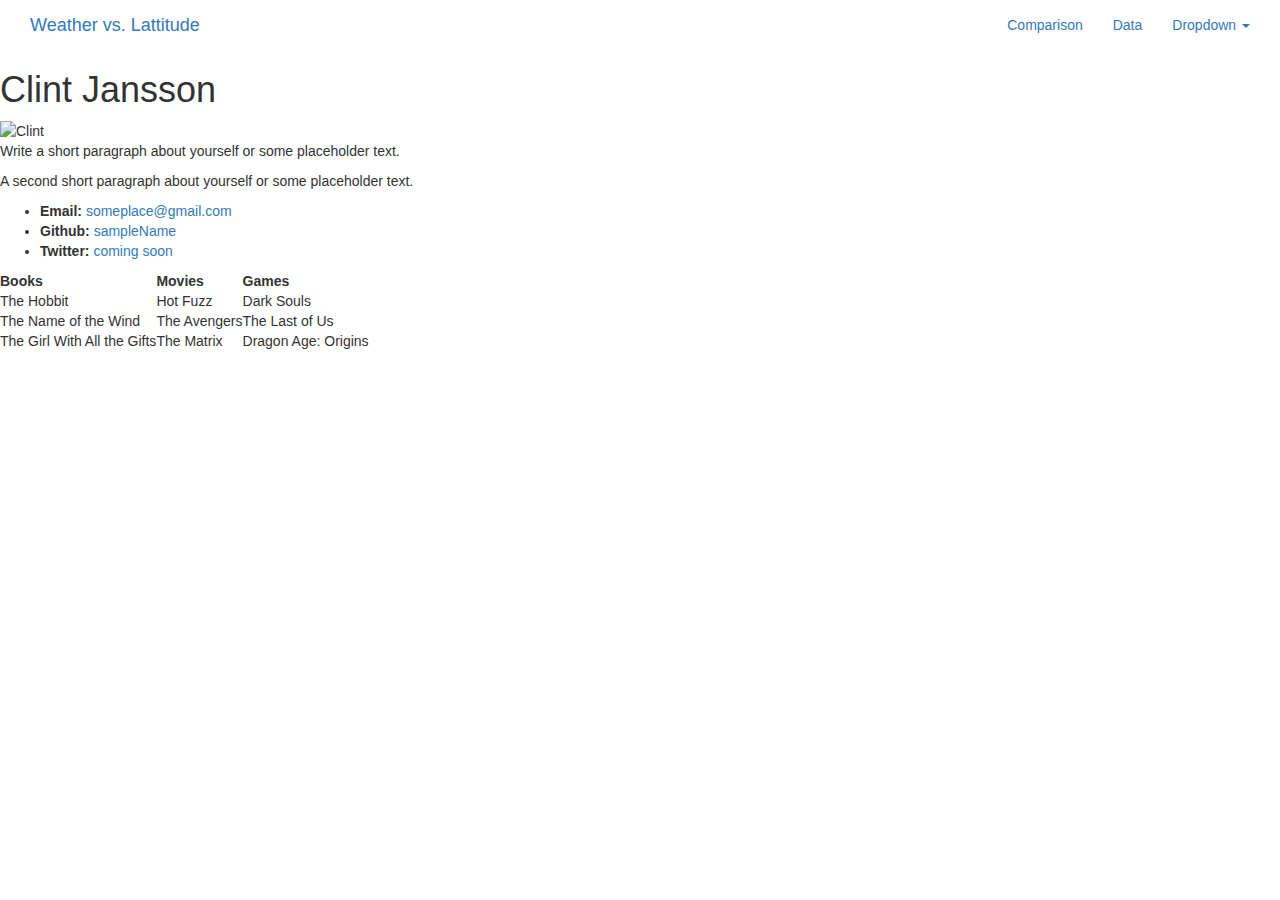
==== index.html @ 357d3d09 "test" ====
<!DOCTYPE html>
<html lang="en-us">
<head>
  <meta charset="UTF-8">
  <title>Clint Jansson</title>
  <link rel="stylesheet" href="https://maxcdn.bootstrapcdn.com/bootstrap/3.3.7/css/bootstrap.min.css" integrity="sha384-BVYiiSIFeK1dGmJRAkycuHAHRg32OmUcww7on3RYdg4Va+PmSTsz/K68vbdEjh4u" crossorigin="anonymous">
</head>

<body>
  <nav class="nav nav-pills">
    <div class="container-fluid">
      <!-- Brand and toggle get grouped for better mobile display -->
      <div class="navbar-header">
        <button type="button" class="navbar-toggle collapsed" data-toggle="collapse" data-target="#bs-example-navbar-collapse-1" aria-expanded="false">
        <span class="sr-only">Toggle navigation</span>
        <span class="icon-bar"></span>
        <span class="icon-bar"></span>
        <span class="icon-bar"></span>
      </button>
        <a class="navbar-brand" href="#">Weather vs. Lattitude</a>
      </div>

      <!-- Collect the nav links, forms, and other content for toggling -->
      <div class="collapse navbar-collapse" id="bs-example-navbar-collapse-1">
        <ul class="nav navbar-nav">
          
          
          
        </ul>
        
        <ul class="nav navbar-nav navbar-right">
          
<li><a href="#">Comparison</a></li><li><a href="#">Data</a></li>
          <li class="Plots">
            <a href="#" class="dropdown-toggle" data-toggle="dropdown" role="button" aria-haspopup="true" aria-expanded="false">Dropdown <span class="caret"></span></a>
            <ul class="dropdown-menu">
              <li><a href="#">Max Temperatue</a></li>
              <li><a href="#">Humidity</a></li>
              <li><a href="#">Cloudiness</a></li>
              
              <li><a href="#">Wind Speed</a></li>
            </ul>
          </li>
        </ul>
      </div>
      <!-- /.navbar-collapse -->
    </div>
    <!-- /.container-fluid -->
  </nav>
  <h1>Clint Jansson</h1>

  <img src="janssoc.github.io/assets/Clint1.jpg " alt="Clint">

  <p>Write a short paragraph about yourself or some placeholder text.</p>
  <p>A second short paragraph about yourself or some placeholder text.</p>

  <ul>
    <li><strong>Email:</strong> <a href="#">someplace@gmail.com</a></li>
    <li><strong>Github:</strong> <a href="#">sampleName</a></li>
    <li><strong>Twitter:</strong> <a href="#">coming soon</a></li>
  </ul>

  <table>
    <tr>
      <th>Books</th>
      <th>Movies</th>
      <th>Games</th>
    </tr>
    <tr>
      <td>The Hobbit</td>
      <td>Hot Fuzz</td>
      <td>Dark Souls</td>
    </tr>
    <tr>
      <td>The Name of the Wind</td>
      <td>The Avengers</td>
      <td>The Last of Us</td>
    </tr>
    <tr>
      <td>The Girl With All the Gifts</td>
      <td>The Matrix</td>
      <td>Dragon Age: Origins</td>
    </tr>
  </table>

</body>

</html>
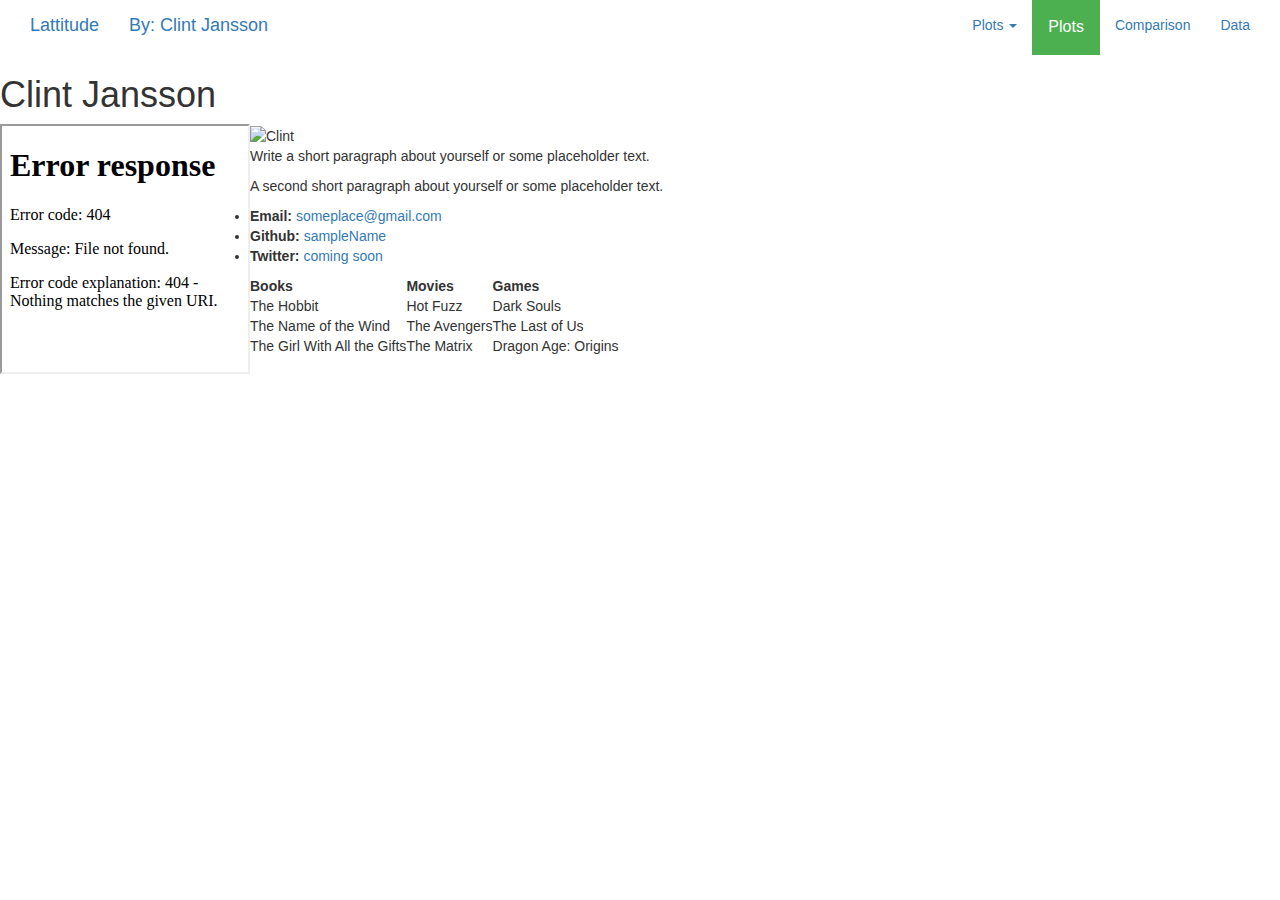
==== commit cb1ff83c: "funfun" ====
--- a/index.html
+++ b/index.html
@@ -4,6 +4,7 @@
   <meta charset="UTF-8">
   <title>Clint Jansson</title>
   <link rel="stylesheet" href="https://maxcdn.bootstrapcdn.com/bootstrap/3.3.7/css/bootstrap.min.css" integrity="sha384-BVYiiSIFeK1dGmJRAkycuHAHRg32OmUcww7on3RYdg4Va+PmSTsz/K68vbdEjh4u" crossorigin="anonymous">
+  <link rel="stylesheet" href="style.css">
 </head>
 
 <body>
@@ -17,30 +18,42 @@
         <span class="icon-bar"></span>
         <span class="icon-bar"></span>
       </button>
-        <a class="navbar-brand" href="#">Weather vs. Lattitude</a>
+        <a class="navbar-brand" href="#">Lattitude</a>
       </div>
 
       <!-- Collect the nav links, forms, and other content for toggling -->
       <div class="collapse navbar-collapse" id="bs-example-navbar-collapse-1">
         <ul class="nav navbar-nav">
           
-          
+          <a class="navbar-brand" href="#" >By: Clint Jansson</a>
           
         </ul>
         
         <ul class="nav navbar-nav navbar-right">
           
-<li><a href="#">Comparison</a></li><li><a href="#">Data</a></li>
-          <li class="Plots">
-            <a href="#" class="dropdown-toggle" data-toggle="dropdown" role="button" aria-haspopup="true" aria-expanded="false">Dropdown <span class="caret"></span></a>
-            <ul class="dropdown-menu">
-              <li><a href="#">Max Temperatue</a></li>
-              <li><a href="#">Humidity</a></li>
-              <li><a href="#">Cloudiness</a></li>
-              
-              <li><a href="#">Wind Speed</a></li>
+            <li class="dropdown">
+            <a href="#" class="dropdown-toggle" data-toggle="dropdown" role="button" aria-haspopup="true" aria-expanded="false">Plots <span class="caret"></span></a>
+            <ul class="dropdown-content">
+              <a href="#">Max Temperatue</a>
+              <a href="#">Humidity</a>
+              <a href="#">Cloudiness</a>
+              <a href="#">Wind Speed</a>
             </ul>
           </li>
+
+          <li class="dropdown">
+            <button class="dropbtn">Plots</button>
+            <div class="dropdown-content">
+              <a href="#">Link 1</a>
+              <a href="#">Link 2</a>
+              <a href="#">Link 3</a>
+            </div>
+          </li>
+
+
+
+          <li><a href="#">Comparison</a></li>
+          <li><a href="#">Data</a></li>
         </ul>
       </div>
       <!-- /.navbar-collapse -->
@@ -50,7 +63,7 @@
   <h1>Clint Jansson</h1>
 
   <img src="janssoc.github.io/assets/Clint1.jpg " alt="Clint">
-
+  <iframe src="janssoc.github.io/assets/Clint1.jpg" width="250" height="250" align="left"></iframe>
   <p>Write a short paragraph about yourself or some placeholder text.</p>
   <p>A second short paragraph about yourself or some placeholder text.</p>
 
--- a/style.css
+++ b/style.css
@@ -0,0 +1,41 @@
+/* Dropdown Button */
+.dropbtn {
+  background-color: #4CAF50;
+  color: white;
+  padding: 16px;
+  font-size: 16px;
+  border: none;
+}
+
+/* The container <div> - needed to position the dropdown content */
+.dropdown {
+  position: relative;
+  display: inline-block;
+}
+
+/* Dropdown Content (Hidden by Default) */
+.dropdown-content {
+  display: none;
+  position: absolute;
+  background-color: #f1f1f1;
+  min-width: 160px;
+  box-shadow: 0px 8px 16px 0px rgba(0,0,0,0.2);
+  z-index: 1;
+}
+
+/* Links inside the dropdown */
+.dropdown-content a {
+  color: black;
+  padding: 12px 16px;
+  text-decoration: none;
+  display: block;
+}
+
+/* Change color of dropdown links on hover */
+.dropdown-content a:hover {background-color: #ddd;}
+
+/* Show the dropdown menu on hover */
+.dropdown:hover .dropdown-content {display: block;}
+
+/* Change the background color of the dropdown button when the dropdown content is shown */
+.dropdown:hover .dropbtn {background-color: #3e8e41;}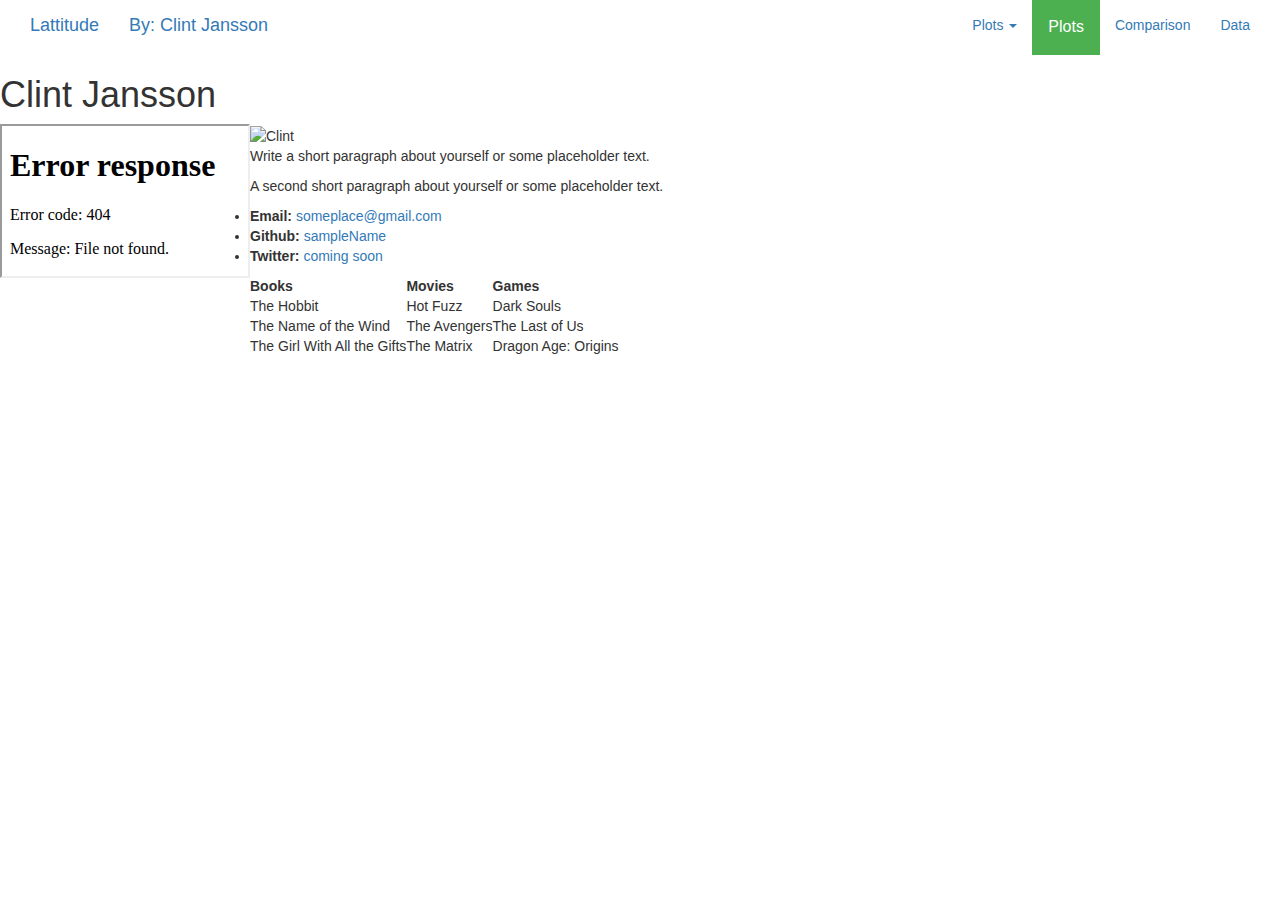
==== commit 6b53236c: "new" ====
--- a/index.html
+++ b/index.html
@@ -63,7 +63,7 @@
   <h1>Clint Jansson</h1>
 
   <img src="janssoc.github.io/assets/Clint1.jpg " alt="Clint">
-  <iframe src="janssoc.github.io/assets/Clint1.jpg" width="250" height="250" align="left"></iframe>
+  <iframe src="janssoc.github.io/assets/Fig1.png" class="img-responsive" scrolling=no width="250" height="250" align="left"></iframe>
   <p>Write a short paragraph about yourself or some placeholder text.</p>
   <p>A second short paragraph about yourself or some placeholder text.</p>
 
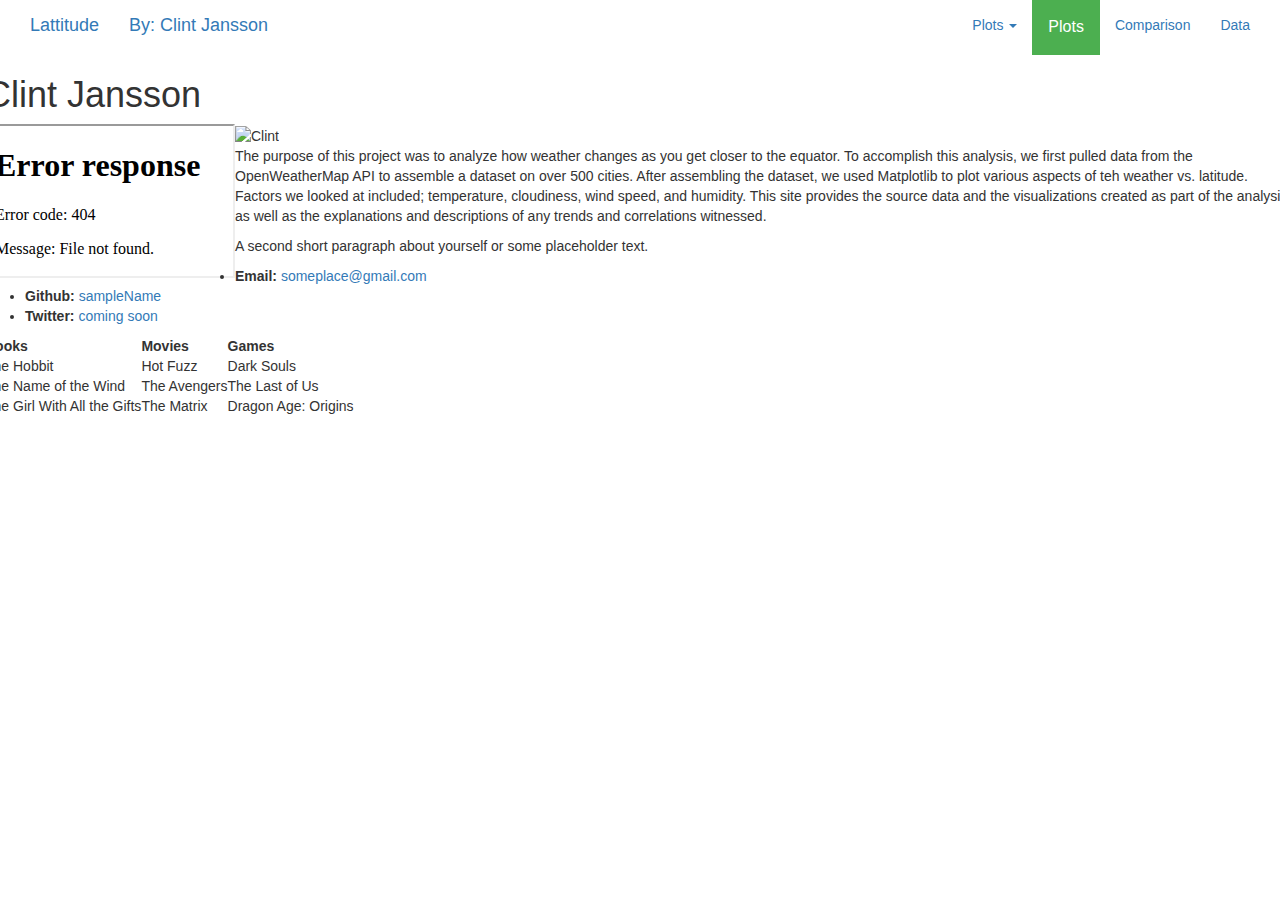
==== commit e4a420e2: "test" ====
--- a/index.html
+++ b/index.html
@@ -60,11 +60,19 @@
     </div>
     <!-- /.container-fluid -->
   </nav>
+<div class="row">
+
   <h1>Clint Jansson</h1>
 
   <img src="janssoc.github.io/assets/Clint1.jpg " alt="Clint">
   <iframe src="janssoc.github.io/assets/Fig1.png" class="img-responsive" scrolling=no width="250" height="250" align="left"></iframe>
-  <p>Write a short paragraph about yourself or some placeholder text.</p>
+  <p>The purpose of this project was to analyze how weather changes as you get closer to the equator. 
+    To accomplish this analysis, we first pulled data from the OpenWeatherMap API to assemble a dataset on over 500 cities.
+
+    After assembling the dataset, we used Matplotlib to plot various aspects of teh weather vs. latitude. Factors we looked at included;
+    temperature, cloudiness, wind speed, and humidity. This site provides the source data and the visualizations created as part of the analysis,
+    as well as the explanations and descriptions of any trends and correlations witnessed. 
+  </p>
   <p>A second short paragraph about yourself or some placeholder text.</p>
 
   <ul>
@@ -95,7 +103,11 @@
       <td>Dragon Age: Origins</td>
     </tr>
   </table>
+</div>
+<div class=row>
 
+
+</div>
 </body>
 
 </html>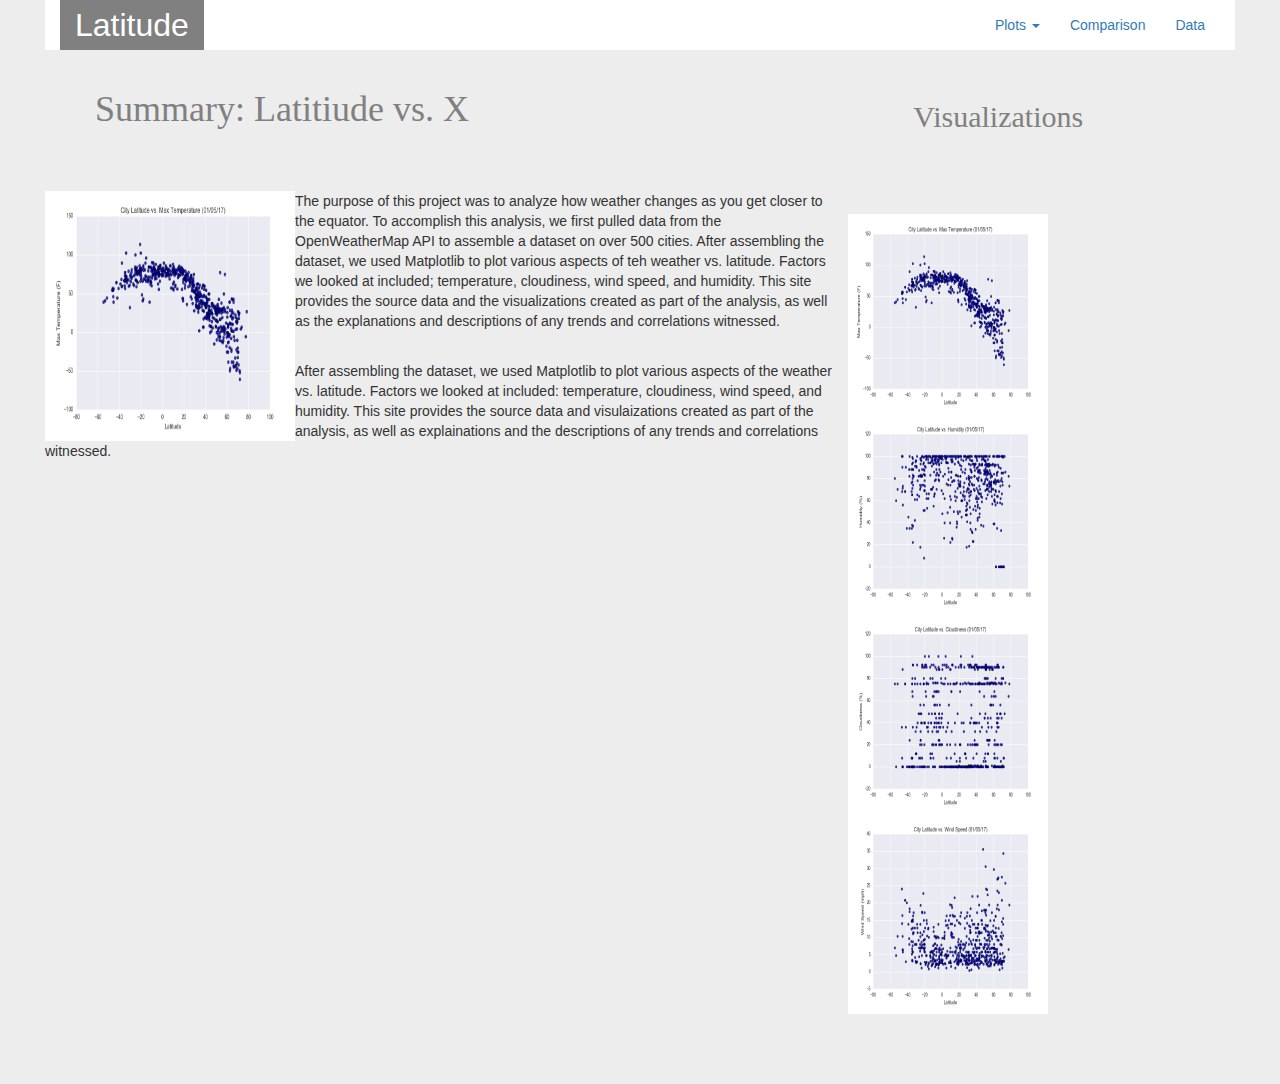
==== commit 694e0403: "comment" ====
--- a/index.html
+++ b/index.html
@@ -2,13 +2,13 @@
 <html lang="en-us">
 <head>
   <meta charset="UTF-8">
-  <title>Clint Jansson</title>
+  <title>Clint's Bootstrap Visualization Dashboard</title>
   <link rel="stylesheet" href="https://maxcdn.bootstrapcdn.com/bootstrap/3.3.7/css/bootstrap.min.css" integrity="sha384-BVYiiSIFeK1dGmJRAkycuHAHRg32OmUcww7on3RYdg4Va+PmSTsz/K68vbdEjh4u" crossorigin="anonymous">
   <link rel="stylesheet" href="style.css">
 </head>
 
-<body>
-  <nav class="nav nav-pills">
+<body class="back-gnd">
+  <nav class="nav nav-pills navigation">
     <div class="container-fluid">
       <!-- Brand and toggle get grouped for better mobile display -->
       <div class="navbar-header">
@@ -18,96 +18,70 @@
         <span class="icon-bar"></span>
         <span class="icon-bar"></span>
       </button>
-        <a class="navbar-brand" href="#">Lattitude</a>
+        <a class="navbar-brand" style="font-size:xx-large; background-color:grey; color:white" href="#">Latitude</a>
       </div>
 
       <!-- Collect the nav links, forms, and other content for toggling -->
-      <div class="collapse navbar-collapse" id="bs-example-navbar-collapse-1">
-        <ul class="nav navbar-nav">
-          
-          <a class="navbar-brand" href="#" >By: Clint Jansson</a>
-          
-        </ul>
-        
-        <ul class="nav navbar-nav navbar-right">
-          
-            <li class="dropdown">
-            <a href="#" class="dropdown-toggle" data-toggle="dropdown" role="button" aria-haspopup="true" aria-expanded="false">Plots <span class="caret"></span></a>
-            <ul class="dropdown-content">
-              <a href="#">Max Temperatue</a>
-              <a href="#">Humidity</a>
-              <a href="#">Cloudiness</a>
-              <a href="#">Wind Speed</a>
-            </ul>
-          </li>
-
-          <li class="dropdown">
-            <button class="dropbtn">Plots</button>
+      <div class="collapse navbar-collapse" id="bs-example-navbar-collapse-1" >
+        <ul class="nav navbar-nav navbar-right" >
+          <li class="dropdown" data-toggle="collapse" data-target=".in">
+            <a href="#" class="dropdown-toggle" data-toggle="dropdown">Plots <span class="caret"></span></a>
             <div class="dropdown-content">
-              <a href="#">Link 1</a>
-              <a href="#">Link 2</a>
-              <a href="#">Link 3</a>
+              <a data-toggle="collapse" data-target=".in" href="#">Max Temperatue</a>
+              <a data-toggle="collapse" data-target=".in" href="#">Humidity</a>
+              <a data-toggle="collapse" data-target=".in" href="#">Cloudiness</a>
+              <a data-toggle="collapse" data-target=".in" href="#">Wind Speed</a>
             </div>
           </li>
-
-
-
-          <li><a href="#">Comparison</a></li>
-          <li><a href="#">Data</a></li>
+          <li><a data-toggle="collapse" data-target=".in" href="#">Comparison</a></li>
+          <li><a data-toggle="collapse" data-target=".in" href="#">Data</a></li>
         </ul>
       </div>
       <!-- /.navbar-collapse -->
     </div>
     <!-- /.container-fluid -->
   </nav>
-<div class="row">
+  <div class="col-md-8 col-sm-12" 
+    <div class="back-gnd">
+      <div class="row"> 
 
-  <h1>Clint Jansson</h1>
+        <h1 class="title-setup"> Summary: Latitiude vs. X</h1>
+        <hr>  
+        <img src="assets/Fig1.png " width="250" height="250" align= "left" alt="Max Temperature">
+      <p>The purpose of this project was to analyze how weather changes as you get closer to the equator. 
+          To accomplish this analysis, we first pulled data from the OpenWeatherMap API to assemble a dataset on over 500 cities.
+          After assembling the dataset, we used Matplotlib to plot various aspects of teh weather vs. latitude. Factors we looked at included;
+          temperature, cloudiness, wind speed, and humidity. This site provides the source data and the visualizations created as part of the analysis,
+          as well as the explanations and descriptions of any trends and correlations witnessed. 
+        </p>
+        <br>
+        <p>After assembling the dataset, we used Matplotlib to plot various aspects of the weather vs. latitude. Factors we looked at included: temperature, cloudiness, wind speed,
+          and humidity. This site provides the source data and visulaizations created as part of the analysis, as well as explainations and the descriptions
+           of any trends and correlations witnessed.</p>        
+      </div>  
+    </div>
+  </div>
+  <div class="col-md-4 col-sm-12">
+    <div class="layout">
+      <h2 class="title-setup">Visualizations</h4>
+      <hr>  
+      <br> 
+        <div id="navbox">
+          <div class="row">
+          <a href="Max Temperature.html"><img alt="Max Temperature Graph" width="200" height="200" src="assets/Fig1.png"></a>
+          <a href="Humidity.html"><img alt="Humidity Graph" width="200" height="200" src= "assets/Fig2.png"></a>
+          <a href="Cloudiness.html"><img alt="Cloudiness Graph" width="200" height="200" src="assets/Fig3.png"></a>
+          <a href="Wind Speed.html"><img alt="Wind Speed Graph" width="200" height="200" src="assets/Fig4.png"></a>
+         </div>
+        </div>
+        <br>
+        <br>
+        <br>      
+      </div>
 
-  <img src="janssoc.github.io/assets/Clint1.jpg " alt="Clint">
-  <iframe src="janssoc.github.io/assets/Fig1.png" class="img-responsive" scrolling=no width="250" height="250" align="left"></iframe>
-  <p>The purpose of this project was to analyze how weather changes as you get closer to the equator. 
-    To accomplish this analysis, we first pulled data from the OpenWeatherMap API to assemble a dataset on over 500 cities.
+    
+  </div>
 
-    After assembling the dataset, we used Matplotlib to plot various aspects of teh weather vs. latitude. Factors we looked at included;
-    temperature, cloudiness, wind speed, and humidity. This site provides the source data and the visualizations created as part of the analysis,
-    as well as the explanations and descriptions of any trends and correlations witnessed. 
-  </p>
-  <p>A second short paragraph about yourself or some placeholder text.</p>
-
-  <ul>
-    <li><strong>Email:</strong> <a href="#">someplace@gmail.com</a></li>
-    <li><strong>Github:</strong> <a href="#">sampleName</a></li>
-    <li><strong>Twitter:</strong> <a href="#">coming soon</a></li>
-  </ul>
-
-  <table>
-    <tr>
-      <th>Books</th>
-      <th>Movies</th>
-      <th>Games</th>
-    </tr>
-    <tr>
-      <td>The Hobbit</td>
-      <td>Hot Fuzz</td>
-      <td>Dark Souls</td>
-    </tr>
-    <tr>
-      <td>The Name of the Wind</td>
-      <td>The Avengers</td>
-      <td>The Last of Us</td>
-    </tr>
-    <tr>
-      <td>The Girl With All the Gifts</td>
-      <td>The Matrix</td>
-      <td>Dragon Age: Origins</td>
-    </tr>
-  </table>
-</div>
-<div class=row>
-
-
-</div>
 </body>
 
 </html>--- a/style.css
+++ b/style.css
@@ -31,6 +31,28 @@
   display: block;
 }
 
+.title-setup {
+  padding: 20px 50px;
+  position: relative;
+  font-family: "Times New Roman", Times, serif;  
+  color:gray;
+
+}
+.layout {
+  padding: 10px
+}
+.back-gnd {
+  background: #ededed;
+  margin-left:45px;
+  margin-right:45px;
+    
+}
+.navigation{
+  Background: white;
+}
+
+
+
 /* Change color of dropdown links on hover */
 .dropdown-content a:hover {background-color: #ddd;}
 
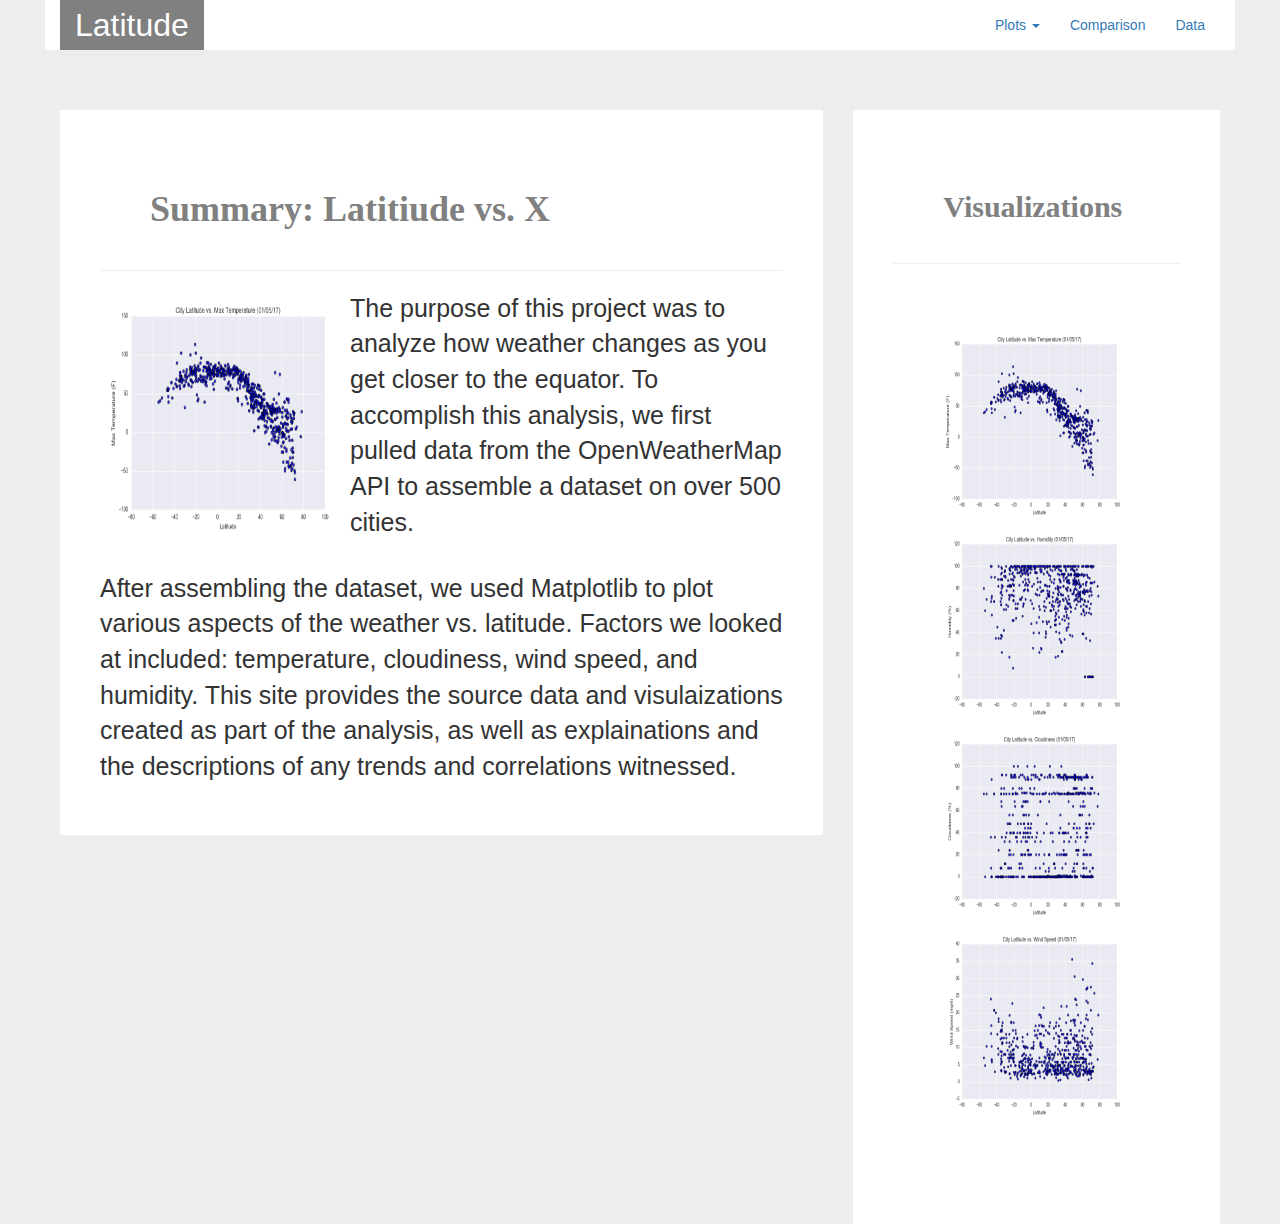
==== commit 5c41e441: "sillyness" ====
--- a/index.html
+++ b/index.html
@@ -18,7 +18,7 @@
         <span class="icon-bar"></span>
         <span class="icon-bar"></span>
       </button>
-        <a class="navbar-brand" style="font-size:xx-large; background-color:grey; color:white" href="#">Latitude</a>
+        <a class="navbar-brand" style="font-size:xx-large; background-color:grey; color:white" href="index.html">Latitude</a>
       </div>
 
       <!-- Collect the nav links, forms, and other content for toggling -->
@@ -27,13 +27,13 @@
           <li class="dropdown" data-toggle="collapse" data-target=".in">
             <a href="#" class="dropdown-toggle" data-toggle="dropdown">Plots <span class="caret"></span></a>
             <div class="dropdown-content">
-              <a data-toggle="collapse" data-target=".in" href="#">Max Temperatue</a>
-              <a data-toggle="collapse" data-target=".in" href="#">Humidity</a>
-              <a data-toggle="collapse" data-target=".in" href="#">Cloudiness</a>
-              <a data-toggle="collapse" data-target=".in" href="#">Wind Speed</a>
+              <a data-toggle="collapse" data-target=".in" href="Max_Temperature.html">Max Temperatue</a>
+              <a data-toggle="collapse" data-target=".in" href="Humidity.html">Humidity</a>
+              <a data-toggle="collapse" data-target=".in" href="Cloudiness.html">Cloudiness</a>
+              <a data-toggle="collapse" data-target=".in" href="Wind_Speed.html">Wind Speed</a>
             </div>
           </li>
-          <li><a data-toggle="collapse" data-target=".in" href="#">Comparison</a></li>
+          <li><a data-toggle="collapse" data-target=".in" href="comparison.html">Comparison</a></li>
           <li><a data-toggle="collapse" data-target=".in" href="#">Data</a></li>
         </ul>
       </div>
@@ -42,36 +42,38 @@
     <!-- /.container-fluid -->
   </nav>
   <div class="col-md-8 col-sm-12" 
-    <div class="back-gnd">
-      <div class="row"> 
+    <br>
+    <br>
+    <br>
+    <br>
+      <div class="layout"> 
 
         <h1 class="title-setup"> Summary: Latitiude vs. X</h1>
         <hr>  
         <img src="assets/Fig1.png " width="250" height="250" align= "left" alt="Max Temperature">
-      <p>The purpose of this project was to analyze how weather changes as you get closer to the equator. 
-          To accomplish this analysis, we first pulled data from the OpenWeatherMap API to assemble a dataset on over 500 cities.
-          After assembling the dataset, we used Matplotlib to plot various aspects of teh weather vs. latitude. Factors we looked at included;
-          temperature, cloudiness, wind speed, and humidity. This site provides the source data and the visualizations created as part of the analysis,
-          as well as the explanations and descriptions of any trends and correlations witnessed. 
+      <p class="text-p">The purpose of this project was to analyze how weather changes as you get closer to the equator. 
+          To accomplish this analysis, we first pulled data from the OpenWeatherMap API to assemble a dataset on over 500 cities. 
         </p>
         <br>
-        <p>After assembling the dataset, we used Matplotlib to plot various aspects of the weather vs. latitude. Factors we looked at included: temperature, cloudiness, wind speed,
+        <p class="text-p">After assembling the dataset, we used Matplotlib to plot various aspects of the weather vs. latitude. Factors we looked at included: temperature, cloudiness, wind speed,
           and humidity. This site provides the source data and visulaizations created as part of the analysis, as well as explainations and the descriptions
            of any trends and correlations witnessed.</p>        
-      </div>  
-    </div>
+      </div> 
   </div>
   <div class="col-md-4 col-sm-12">
+    <br>
+    <br>
+    <br>
     <div class="layout">
-      <h2 class="title-setup">Visualizations</h4>
+      <h2 class="title-setup">Visualizations</h2>
       <hr>  
       <br> 
-        <div id="navbox">
-          <div class="row">
-          <a href="Max Temperature.html"><img alt="Max Temperature Graph" width="200" height="200" src="assets/Fig1.png"></a>
-          <a href="Humidity.html"><img alt="Humidity Graph" width="200" height="200" src= "assets/Fig2.png"></a>
-          <a href="Cloudiness.html"><img alt="Cloudiness Graph" width="200" height="200" src="assets/Fig3.png"></a>
-          <a href="Wind Speed.html"><img alt="Wind Speed Graph" width="200" height="200" src="assets/Fig4.png"></a>
+        <div id="images-group">
+          <div id="imagesMain">
+          <a href="Max_Temperature.html"><img alt="Max Temperature Graph" src="assets/Fig1.png"></a>
+          <a href="Humidity.html"><img alt="Humidity Graph" src= "assets/Fig2.png"></a>
+          <a href="Cloudiness.html"><img alt="Cloudiness Graph" src="assets/Fig3.png"></a>
+          <a href="Wind_Speed.html"><img alt="Wind Speed Graph" src="assets/Fig4.png"></a>
          </div>
         </div>
         <br>
--- a/style.css
+++ b/style.css
@@ -36,10 +36,55 @@
   position: relative;
   font-family: "Times New Roman", Times, serif;  
   color:gray;
+  font-weight: bold
 
 }
+
+.text-p {
+  font-size: 25px
+
+
+}
+#imagesMain {
+  padding: 0;
+  margin-left: auto;
+  margin-right: auto;
+  margin-top: 20px;
+  text-align: center;
+}
+#imagesMain img {
+  height: 200px;
+  width: 200px;
+  vertical-align: middle;
+}
+
+#imagesCompare {
+  padding: 0;
+  margin-left: auto;
+  margin-right: auto;
+  margin-top: 20px;
+  text-align: center;
+}
+#imagesCompare img {
+  height: 500px;
+  width: 600px;
+  vertical-align: middle;
+}
+#imagesSingle {
+  padding: 0;
+  margin-left: auto;
+  margin-right: auto;
+  margin-top: 20px;
+  text-align: center;
+}
+#imagesSingle img {
+  vertical-align: middle;
+}
+
 .layout {
-  padding: 10px
+  Background: white;
+  padding: 40px
+  
 }
 .back-gnd {
   background: #ededed;
@@ -50,7 +95,10 @@
 .navigation{
   Background: white;
 }
-
+.images-group{
+  margin: auto;
+  position: relative;
+}
 
 
 /* Change color of dropdown links on hover */
